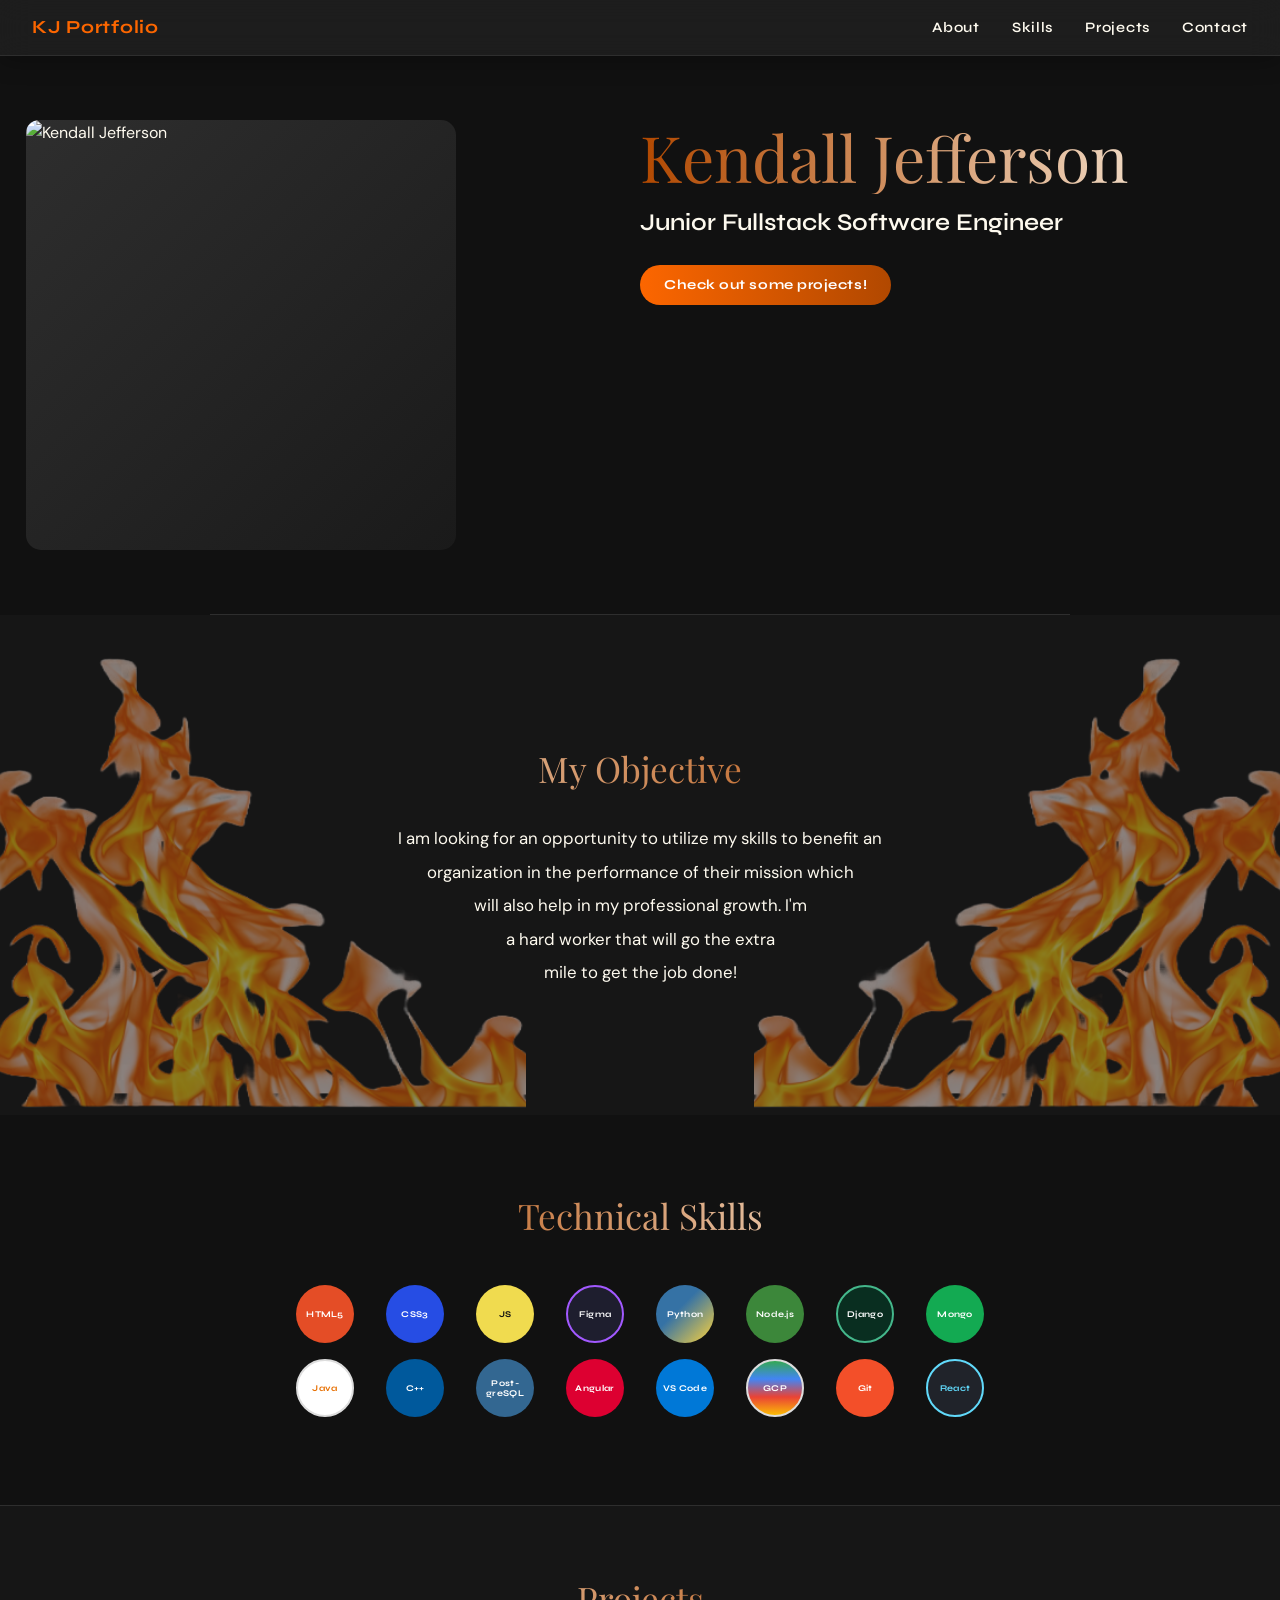
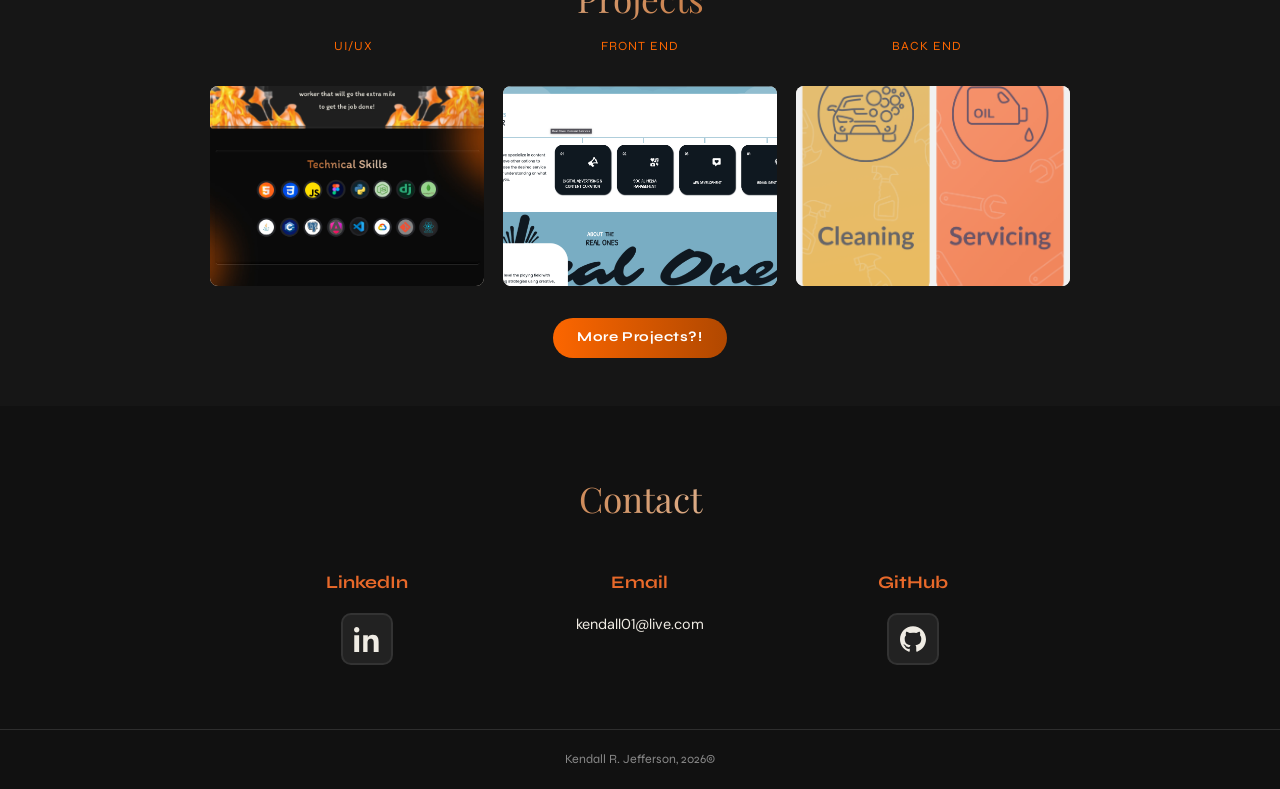
==== index.html @ 6d2e42d4 "first commit" ====
<!DOCTYPE html>
<html lang="en">

<head>
    <meta charset="UTF-8" />
    <meta name="viewport" content="width=device-width, initial-scale=1.0" />
    <link rel="icon" type="image/x-icon" href="./assets/KJ_favicon.ico">
    <title>KJ Portfolio – Kendall Jefferson</title>
    <link
        href="https://fonts.googleapis.com/css2?family=Playfair+Display:wght@400;700&family=Syne:wght@400;600;700&family=DM+Sans:wght@300;400;500&display=swap"
        rel="stylesheet" />
    <link rel="stylesheet" href="./styles/style.css" />

</head>

<body>

    <!-- NAV -->
    <nav>
        <span class="nav-brand"><a href="#">KJ Portfolio</a></span>
        <ul class="nav-links">
            <li><a href="#about">About</a></li>
            <li><a href="#skills">Skills</a></li>
            <li><a href="./projects.html">Projects</a></li>
            <li><a href="#contact">Contact</a></li>
        </ul>
    </nav>

    <!-- HERO / ABOUT -->
    <section id="about">
        <!-- Replace src with a real photo path -->
        <div class="hero-photo">
            <img src="./assets/KendallHeadshot.jpg" alt="Kendall Jefferson"
                style="width:100%;height:100%;object-fit:cover;border-radius: 15px;" />
        </div>
        <div class="hero-text">
            <h1>Kendall Jefferson</h1>
            <p class="subtitle">Junior Fullstack Software Engineer</p>
            <a href="./projects.html" class="btn-primary">Check out some projects!</a>
        </div>
    </section>

    <hr class="divider" />

    <!-- OBJECTIVE -->
    <section id="objective">
        <!-- Decorative flame SVGs -->
        <!-- <svg class="flame-left" viewBox="0 0 180 600" xmlns="http://www.w3.org/2000/svg"
            preserveAspectRatio="xMidYMid slice">
            <defs>
                <radialGradient id="fg1" cx="50%" cy="80%" r="60%">
                    <stop offset="0%" stop-color="#e8692a" stop-opacity=".9" />
                    <stop offset="100%" stop-color="#ff2200" stop-opacity="0" />
                </radialGradient>
            </defs>
            <ellipse cx="60" cy="480" rx="70" ry="140" fill="url(#fg1)" />
            <ellipse cx="100" cy="360" rx="50" ry="120" fill="#f5894f" fill-opacity=".4" />
            <ellipse cx="40" cy="300" rx="35" ry="100" fill="#e8692a" fill-opacity=".5" />
            <ellipse cx="120" cy="250" rx="30" ry="90" fill="#f0c040" fill-opacity=".3" />
        </svg>
        <svg class="flame-right" viewBox="0 0 180 600" xmlns="http://www.w3.org/2000/svg"
            preserveAspectRatio="xMidYMid slice">
            <defs>
                <radialGradient id="fg2" cx="50%" cy="80%" r="60%">
                    <stop offset="0%" stop-color="#e8692a" stop-opacity=".9" />
                    <stop offset="100%" stop-color="#ff2200" stop-opacity="0" />
                </radialGradient>
            </defs>
            <ellipse cx="60" cy="480" rx="70" ry="140" fill="url(#fg2)" />
            <ellipse cx="100" cy="360" rx="50" ry="120" fill="#f5894f" fill-opacity=".4" />
            <ellipse cx="40" cy="300" rx="35" ry="100" fill="#e8692a" fill-opacity=".5" />
            <ellipse cx="120" cy="250" rx="30" ry="90" fill="#f0c040" fill-opacity=".3" />
        </svg> -->
        <img class="flame-left" src="./assets/fireFlame.png" alt="" />
        <img class="flame-right" src="./assets/fireFlame.png" alt="" />

        <div class="aboutText">
            <h2>My Objective</h2>
            <p>
                I am looking for an opportunity to utilize my skills to benefit an
                organization in the performance of their mission which<br> will
                also help in my professional growth. I'm<br> a hard
                worker that will go the extra<br> mile
                to get the job done!
            </p>

        </div>

    </section>

    <!-- SKILLS -->
    <section id="skills">
        <h2>Technical <span>Skills</span></h2>

        <!-- Row 1 -->
        <div class="skill-row">
            <div class="skill-icon sk-html"><span class="skill-label">HTML5</span></div>
            <div class="skill-icon sk-css"><span class="skill-label">CSS3</span></div>
            <div class="skill-icon sk-js"><span class="skill-label">JS</span></div>
            <div class="skill-icon sk-fig"><span class="skill-label">Figma</span></div>
            <div class="skill-icon sk-py"><span class="skill-label">Python</span></div>
            <div class="skill-icon sk-node"><span class="skill-label">Node.js</span></div>
            <div class="skill-icon sk-django"><span class="skill-label">Django</span></div>
            <div class="skill-icon sk-mongo"><span class="skill-label">Mongo</span></div>
        </div>

        <!-- Row 2 -->
        <div class="skill-row">
            <div class="skill-icon sk-java"><span class="skill-label">Java</span></div>
            <div class="skill-icon sk-cpp"><span class="skill-label">C++</span></div>
            <div class="skill-icon sk-pg"><span class="skill-label">Post&shy;greSQL</span></div>
            <div class="skill-icon sk-angular"><span class="skill-label">Angular</span></div>
            <div class="skill-icon sk-vs"><span class="skill-label">VS Code</span></div>
            <div class="skill-icon sk-gcp"><span class="skill-label">GCP</span></div>
            <div class="skill-icon sk-git"><span class="skill-label">Git</span></div>
            <div class="skill-icon sk-react"><span class="skill-label">React</span></div>
        </div>
    </section>

    <hr class="divider-full" />

    <!-- PROJECTS -->
    <section id="projects">
        <h2>Projects</h2>
        <div class="project-tabs">
            <span class="project-tab">UI/UX</span>
            <span class="project-tab">Front End</span>
            <span class="project-tab">Back End</span>
        </div>

        <div class="project-grid">
            <div class="project-card">
                <img src="./assets/kj_portfolio_preview.png" alt="KJ Portfolio project thumbnail" />
            </div>
            <div class="project-card">
                <img src="./assets/realOnesSH.png" alt="Real Ones project thumbnail" />

            </div>
            <div class="project-card">
                <img src="./assets/accountPage.PNG" alt="OBA project thumbnail" />

            </div>
        </div>

        <a href="./projects.html" class="btn-primary">More Projects?!</a>
    </section>

    <!-- CONTACT -->
    <section id="contact">
        <h2>Contact</h2>
        <div class="contact-grid">

            <!-- LinkedIn -->
            <div class="contact-item">
                <h3>LinkedIn</h3>
                <div class="contact-icon-wrap">
                    <a href="https://www.linkedin.com/in/kjefferson97" target="_blank" class="contact-icon"
                        title="LinkedIn">
                        <svg viewBox="0 0 24 24" xmlns="http://www.w3.org/2000/svg">
                            <path
                                d="M4.98 3.5C4.98 4.88 3.87 6 2.5 6S.02 4.88.02 3.5 1.13 1 2.5 1s2.48 1.12 2.48 2.5zM.24 8.5h4.5V24H.24V8.5zM8.5 8.5h4.3v2.14h.06C13.48 9.09 15 8.14 17.3 8.14c4.57 0 5.42 3.01 5.42 6.92V24h-4.52v-7.97c0-1.9-.03-4.35-2.65-4.35-2.65 0-3.06 2.07-3.06 4.21V24H8.5V8.5z" />
                        </svg>
                    </a>
                </div>
            </div>

            <!-- Email -->
            <div class="contact-item">
                <h3>Email</h3>
                <p class="contact-email">kendall01@live.com</p>
            </div>

            <!-- GitHub -->
            <div class="contact-item">
                <h3>GitHub</h3>
                <div class="contact-icon-wrap">
                    <a href="https://www.github.com/KenJeff" class="contact-icon" target="_blank" title="GitHub">
                        <svg viewBox="0 0 24 24" xmlns="http://www.w3.org/2000/svg">
                            <path
                                d="M12 .3C5.37.3 0 5.67 0 12.3c0 5.3 3.44 9.8 8.2 11.38.6.11.82-.26.82-.58v-2.03c-3.34.73-4.04-1.61-4.04-1.61-.54-1.37-1.33-1.74-1.33-1.74-1.09-.74.08-.73.08-.73 1.2.09 1.84 1.24 1.84 1.24 1.07 1.83 2.8 1.3 3.48 1 .11-.78.42-1.3.76-1.6-2.67-.3-5.47-1.33-5.47-5.93 0-1.31.47-2.38 1.24-3.22-.13-.3-.54-1.52.12-3.17 0 0 1.01-.32 3.3 1.23a11.5 11.5 0 0 1 3-.4c1.02.005 2.04.14 3 .4 2.28-1.55 3.29-1.23 3.29-1.23.66 1.65.25 2.87.12 3.17.77.84 1.24 1.91 1.24 3.22 0 4.61-2.81 5.63-5.48 5.92.43.37.81 1.1.81 2.22v3.29c0 .32.22.7.83.58C20.57 22.1 24 17.6 24 12.3 24 5.67 18.63.3 12 .3z" />
                        </svg>
                    </a>
                </div>
            </div>

        </div>
    </section>

    <!-- FOOTER -->
    <footer>
        Kendall R. Jefferson, 2026©
    </footer>

</body>

</html>
---- styles/style.css ----
/* ── RESET & ROOT ─────────────────────────────────────────── */
*,
*::before,
*::after {
  box-sizing: border-box;
  margin: 0;
  padding: 0;
}

:root {
  --bg: #111111;
  --surface: #1a1a1a;
  --orange: #e8692a;
  --orange-lt: #f5894f;
  --gold: #c9973a;
  --text: #f0ece4;
  --muted: #888;
  --cream: #f3ede2;
  --nav-h: 56px;

  --naval: #fc6600;
  --rust: #b14800;
  --vanilla: #fefaef;
}

html {
  scroll-behavior: smooth;
}

body {
  background: var(--bg);
  color: var(--vanilla);
  font-family: "DM Sans", sans-serif;
  font-size: 16px;
  line-height: 1.65;
  overflow-x: hidden;
}

/* ── NAV ──────────────────────────────────────────────────── */
nav {
  /* position: sticky;
  top: 0;
  z-index: 100;
  height: var(--nav-h);
  background: #1c1c1c;
  border-bottom: 1px solid #2e2e2e;
  display: flex;
  align-items: center;
  justify-content: space-between;
  padding: 0 2rem; */

  position: sticky;
  top: 0;
  z-index: 100;
  height: var(--nav-h);
  display: flex;
  align-items: center;
  justify-content: space-between;
  padding: 0 2rem;

  background: rgba(255, 255, 255, 0.05);
  backdrop-filter: blur(16px);
  -webkit-backdrop-filter: blur(16px);
  border-bottom: 1px solid rgba(255, 255, 255, 0.08);
  box-shadow: 0 4px 24px rgba(0, 0, 0, 0.3);
}

.nav-brand {
  font-family: "Syne", sans-serif;
  font-weight: 700;
  font-size: 1.15rem;
  color: var(--naval);
  letter-spacing: 0.04em;
}
.nav-brand a {
  text-decoration: none;
  color: var(--naval);
}

.nav-links {
  display: flex;
  gap: 2rem;
  list-style: none;
}

.nav-links a {
  color: var(--vanilla);
  text-decoration: none;
  font-size: 0.9rem;
  font-family: "Syne", sans-serif;
  font-weight: 600;
  letter-spacing: 0.05em;
  transition: color 0.2s;
}

.nav-links a:hover {
  color: var(--naval);
}

/* ── HERO ─────────────────────────────────────────────────── */
#about {
  display: grid;
  /* flex-direction: row; */
  grid-template-columns: 50% 50%;
  /* gap: 25%; */
  /* width: 95%; */
  margin: 0 auto;
  padding: 5% 2%;
}

.hero-photo {
  flex-shrink: 0;
  width: 430px;
  height: 430px;
  border-radius: 15px;
  /* background: transparent; */
  /* placeholder gradient when no real image */
  background: linear-gradient(135deg, #2e2e2e 0%, #1a1a1a 100%);
}

.hero-text h1 {
  font-family: "Playfair Display", serif;
  /* font-size: clamp(2rem, 5vw, 2.8rem); */
  font-weight: 400;
  line-height: 1.15;
  margin-bottom: 0.6rem;
  font-size: 64px;
  background: linear-gradient(to right, var(--rust), var(--vanilla));
  background-clip: text;
  -webkit-background-clip: text;

  color: transparent;
  -webkit-text-fill-color: transparent;
}

/* .hero-text h1 span {
  color: var(--orange);
} */

.hero-text .subtitle {
  font-family: "Syne", sans-serif;
  font-weight: 600;
  font-size: 1.5rem;
  color: var(--vanilla);
  margin-bottom: 1.4rem;
}

.btn-primary {
  display: inline-block;
  background: linear-gradient(to right, var(--naval), var(--rust));

  color: #fff;
  padding: 0.55rem 1.5rem;
  border-radius: 999px;
  text-decoration: none;
  font-family: "Syne", sans-serif;
  font-weight: 700;
  font-size: 0.85rem;
  letter-spacing: 0.04em;
  transition:
    background 0.2s,
    transform 0.15s;
  border: none;
  cursor: pointer;
}

.btn-primary:hover {
  background: var(--orange-lt);
  transform: translateY(-2px);
}

hr.divider {
  border: none;
  border-top: 1px solid #2e2e2e;
  max-width: 860px;
  margin: 0 auto;
}

/* ── OBJECTIVE ────────────────────────────────────────────── */
#objective {
  position: relative;
  /* padding: 2rem 0rem; */
  height: 500px;
  align-content: space-evenly;
  text-align: center;
  overflow: hidden;
  background: #161616;
}

.flame-left,
.flame-right {
  position: absolute;
  bottom: -15px;
  width: 45%;
  height: 100%;
  object-fit: cover;
  object-position: bottom center;
  pointer-events: none;
  opacity: 0.5;
}
.flame-left {
  left: -50px;
  transform: scaleX(-1);
}
.flame-right {
  right: -50px;
}

#objective h2 {
  font-family: "Playfair Display", serif;
  font-size: clamp(1.6rem, 4vw, 2.2rem);
  font-weight: 400;
  margin-bottom: 1.5rem;
  position: relative;

  background: linear-gradient(to right, var(--vanilla) 10%, var(--rust) 75%);
  background-clip: text;
  -webkit-background-clip: text;

  color: transparent;
  -webkit-text-fill-color: transparent;
}

.aboutText h2 {
}

#objective p {
  max-width: 575px;
  margin: 0 auto;
  font-size: 1.05rem;
  color: var(--vanilla);
  line-height: 2;
  position: relative;
}

/* ── SKILLS ───────────────────────────────────────────────── */
#skills {
  padding: 4.5rem 2rem;
  max-width: 860px;
  margin: 0 auto;
  text-align: center;
}

#skills h2 {
  font-family: "Playfair Display", serif;
  font-size: clamp(1.6rem, 4vw, 2.2rem);
  font-weight: 400;
  margin-bottom: 2.5rem;

  background: linear-gradient(to right, var(--rust) 10%, var(--vanilla) 95%);
  background-clip: text;
  -webkit-background-clip: text;

  color: transparent;
  -webkit-text-fill-color: transparent;
}

/* #skills h2 span {
  color: var(--orange);
} */

.skill-row {
  display: flex;
  justify-content: center;
  flex-wrap: wrap;
  gap: 2rem;
  margin-bottom: 1rem;
}

.skill-icon {
  width: 58px;
  height: 58px;
  border-radius: 50%;
  display: flex;
  align-items: center;
  justify-content: center;
  font-size: 0.6rem;
  font-weight: 700;
  font-family: "Syne", sans-serif;
  letter-spacing: 0.03em;
  text-align: center;
  transition: transform 0.2s;
  cursor: default;
  color: #fff;
  padding: 4px;
}

.skill-icon:hover {
  transform: scale(1.12);
}

/* individual brand colours */
.sk-html {
  background: #e44d26;
}
.sk-css {
  background: #264de4;
}
.sk-js {
  background: #f0db4f;
  color: #111;
}
.sk-fig {
  background: #1e1e2e;
  border: 2px solid #a259ff;
}
.sk-py {
  /* background: #3572a5;
   */
  background: linear-gradient(to bottom right, #3572a5 40%, #ffd43b 100%);
}
.sk-node {
  background: #3c873a;
}
.sk-django {
  background: #092e20;
  border: 2px solid #44b78b;
}
.sk-mongo {
  background: #13aa52;
}
.sk-java {
  background: #fff;
  color: #e76f00;
  border: 2px solid #ddd;
}
.sk-cpp {
  background: #00599c;
}
.sk-pg {
  background: #336791;
}
.sk-angular {
  background: #dd0031;
}
.sk-vs {
  background: #0078d7;
}
.sk-gcp {
  background: #fff;
  /* color: #4285f4; */
  border: 2px solid #ddd;

  background: linear-gradient(#34a853, #4285f4, #ea4335, #fbbc04);
}
.sk-git {
  background: #f34f29;
}
.sk-react {
  background: #20232a;
  border: 2px solid #61dafb;
  color: #61dafb;
}

.skill-label {
  font-size: 0.55rem;
  line-height: 1.2;
}

hr.divider-full {
  border: none;
  border-top: 1px solid #2e2e2e;
  margin: 0;
}

/* ── PROJECTS ─────────────────────────────────────────────── */
#projects {
  background: #161616;
  /* padding: 4rem 2rem; */
  text-align: center;
  height: 500px;
  padding: 5% 2%;
}

#projects h2 {
  font-family: "Playfair Display", serif;
  font-size: clamp(1.6rem, 4vw, 2.2rem);
  font-weight: 400;
  /* color: var(--gold); */
  margin-bottom: 0.5rem;

  background: linear-gradient(to right, var(--vanilla) 10%, var(--rust) 75%);
  background-clip: text;
  -webkit-background-clip: text;

  color: transparent;
  -webkit-text-fill-color: transparent;
}

.project-tabs {
  display: grid;
  grid-template-columns: repeat(3, 1fr);
  max-width: 860px;
  margin: 0 auto 2rem;

  /* gap: 1.2rem; */
  margin-bottom: 1.8rem;
  font-family: "Syne", sans-serif;
  font-size: 0.78rem;
  color: var(--naval);
  letter-spacing: 0.08em;
  text-transform: uppercase;
}

.project-tab.active {
  color: var(--naval);
}

.project-grid {
  display: grid;
  grid-template-columns: repeat(3, 1fr);
  gap: 1.2rem;
  max-width: 860px;
  margin: 0 auto 2rem;
}

.project-card {
  background: var(--cream);
  border-radius: 8px;
  height: 200px;
  transition:
    transform 0.2s,
    box-shadow 0.2s;
  cursor: pointer;
  /* object-fit: contain;
    overflow: hidden; */
}

.project-card img {
  width: 100%;
  height: 100%;
  object-fit: cover;
  display: block;
  border-radius: 8px;
}

.project-card:hover {
  transform: translateY(-4px);
  box-shadow: 0 12px 32px rgba(0, 0, 0, 0.5);
}

/* ── CONTACT ──────────────────────────────────────────────── */
#contact {
  padding: 4rem 2rem;
  max-width: 860px;
  margin: 0 auto;
  text-align: center;
}

#contact h2 {
  font-family: "Playfair Display", serif;
  font-size: clamp(1.6rem, 4vw, 2.2rem);
  font-weight: 400;
  /* color: var(--gold); */
  margin-bottom: 2.5rem;

  background: linear-gradient(to right, var(--rust) 10%, var(--vanilla) 95%);
  background-clip: text;
  -webkit-background-clip: text;

  color: transparent;
  -webkit-text-fill-color: transparent;
}

.contact-grid {
  display: grid;
  grid-template-columns: repeat(3, 1fr);
  gap: 1.5rem;
  text-align: center;
}

.contact-item h3 {
  font-family: "Syne", sans-serif;
  font-size: 1.1rem;
  font-weight: 700;
  color: var(--orange);
  margin-bottom: 1rem;
}

.contact-icon-wrap {
  display: flex;
  align-items: center;
  justify-content: center;
}

.contact-icon {
  width: 52px;
  height: 52px;
  border-radius: 10px;
  background: #222;
  border: 2px solid #333;
  display: flex;
  align-items: center;
  justify-content: center;
  transition: border-color 0.2s;
  cursor: pointer;
}

.contact-icon:hover {
  border-color: var(--orange);
}

.contact-icon svg {
  fill: var(--text);
  width: 26px;
  height: 26px;
}

.contact-email {
  font-size: 0.9rem;
  color: var(--text);
  margin-top: 0.5rem;
}

/* ── FOOTER ───────────────────────────────────────────────── */
footer {
  border-top: 1px solid #2e2e2e;
  text-align: center;
  padding: 1.2rem;
  font-size: 0.78rem;
  color: var(--muted);
  font-family: "Syne", sans-serif;
}

/* ── FADE-IN ANIMATION ────────────────────────────────────── */
@keyframes fadeUp {
  from {
    opacity: 0;
    transform: translateY(24px);
  }
  to {
    opacity: 1;
    transform: translateY(0);
  }
}

section,
#about {
  animation: fadeUp 0.6s ease both;
}

@media (max-width: 950px) {
  #about {
    grid-template-columns: 1fr;
    padding: 2rem 1.5rem;
    text-align: center;
  }

  .hero-photo {
    display: none;
  }

  .hero-text {
    display: flex;
    flex-direction: column;
    align-items: center;
  }
}
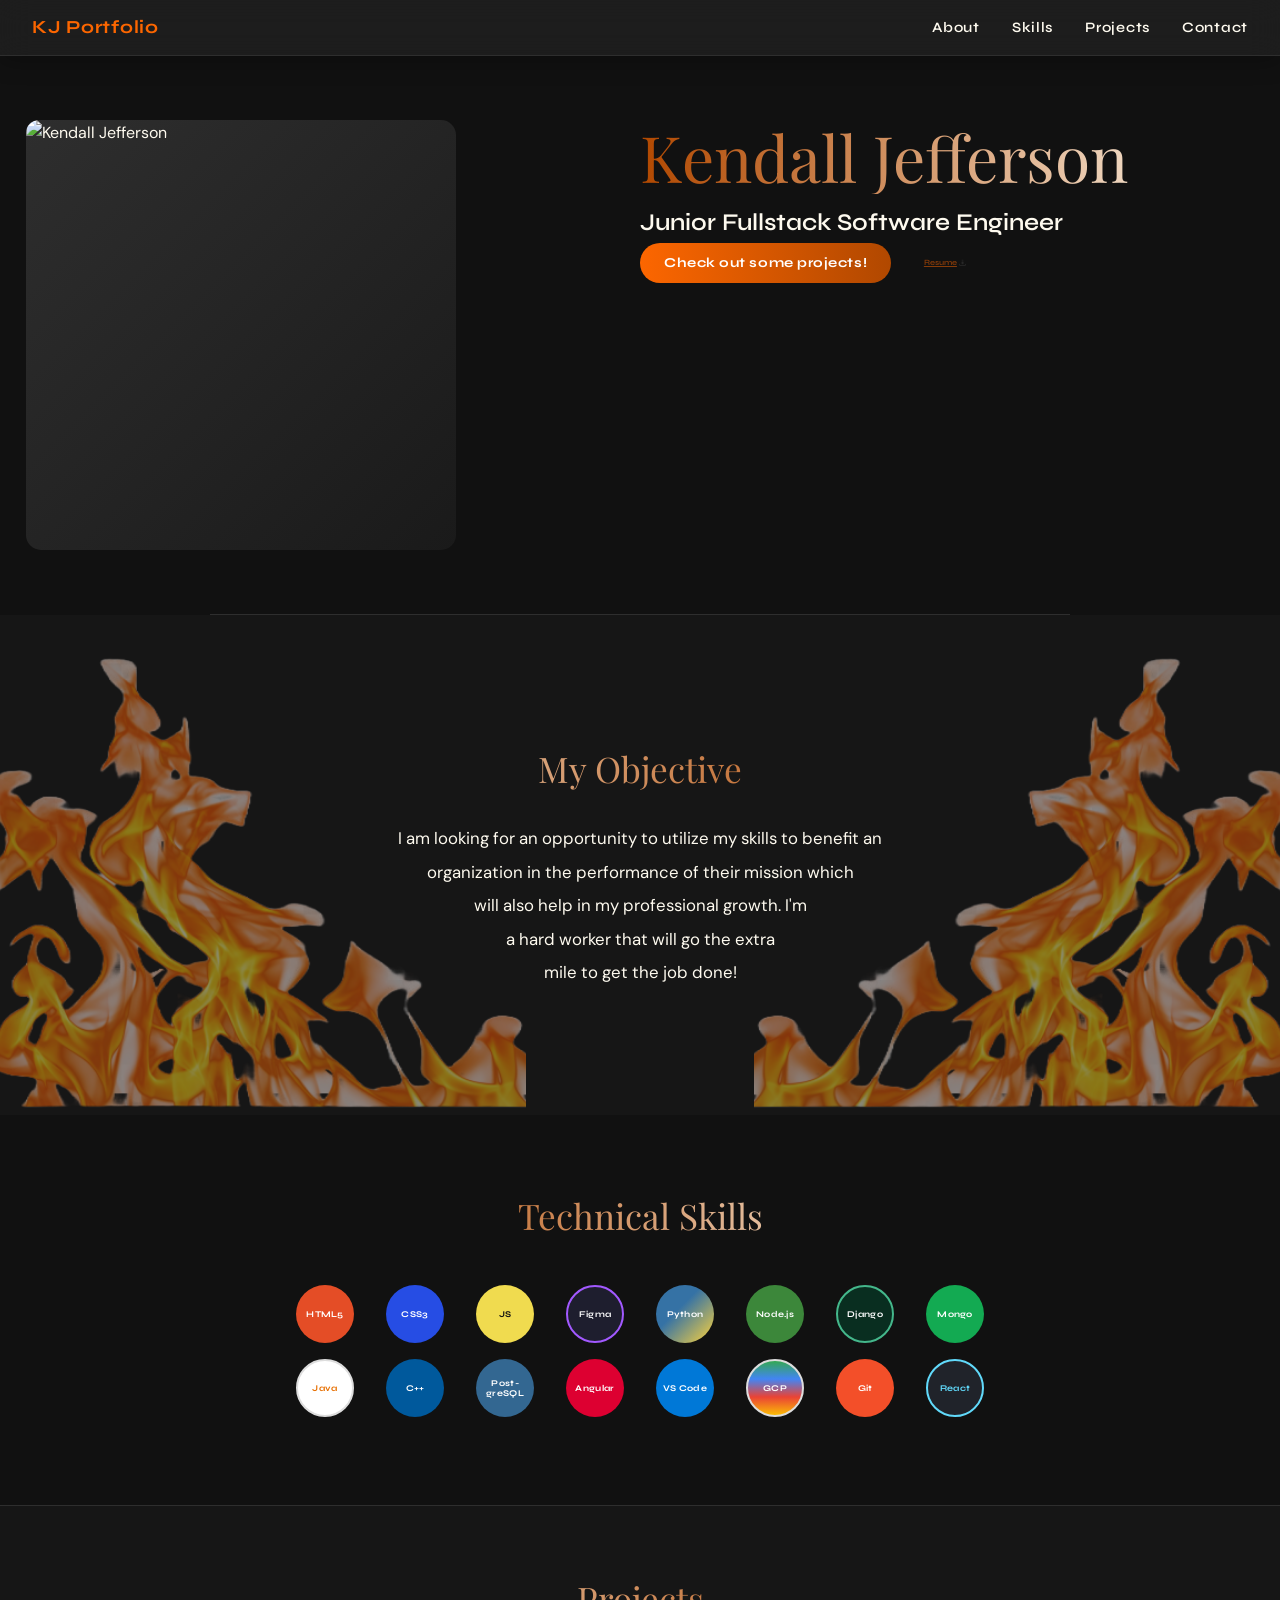
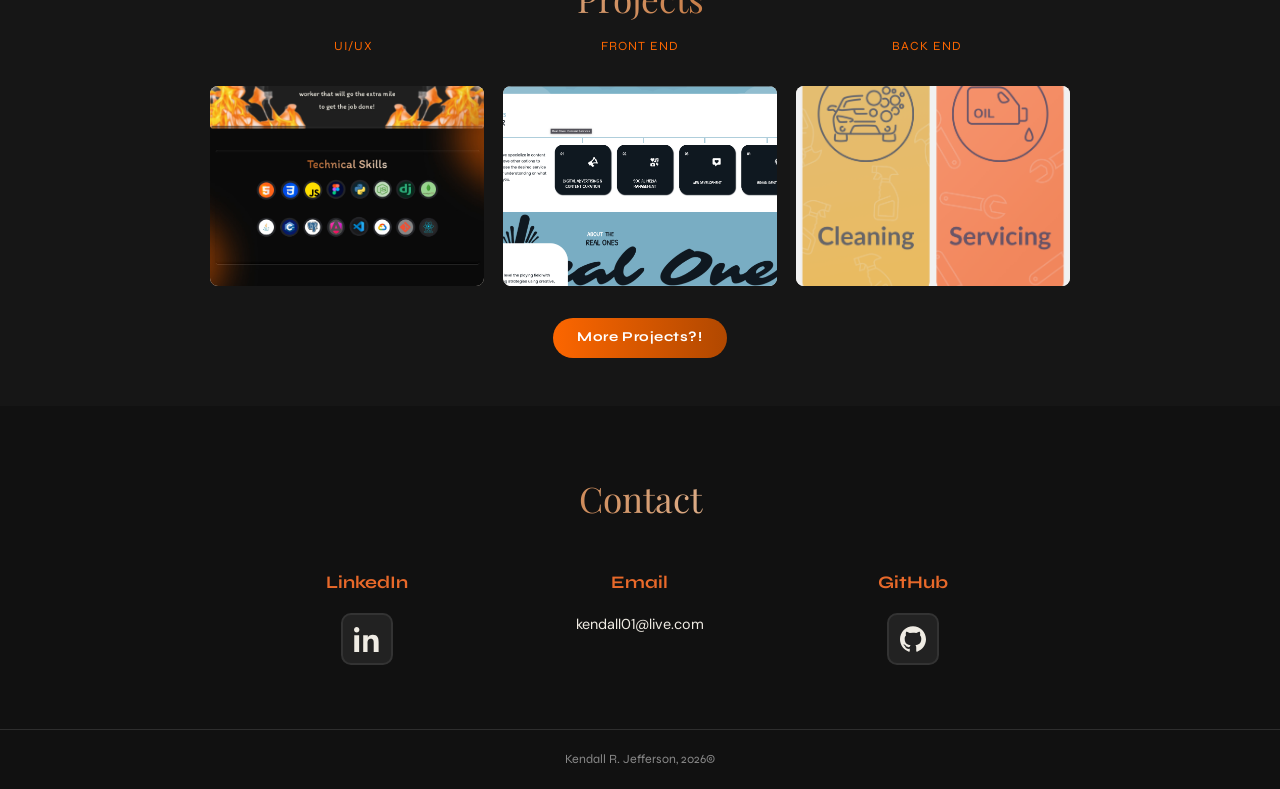
==== commit ecb4cdea: "added resume download" ====
--- a/index.html
+++ b/index.html
@@ -36,7 +36,14 @@
         <div class="hero-text">
             <h1>Kendall Jefferson</h1>
             <p class="subtitle">Junior Fullstack Software Engineer</p>
-            <a href="./projects.html" class="btn-primary">Check out some projects!</a>
+            <div class="subCont">
+                <a href="./projects.html" class="btn-primary">Check out some projects!</a>
+                <a class="resumeLink" href="./assets/Kendall_Jefferson_Resume .pdf">
+                    <p class="sub">Resume</p>
+                    <img src="./assets/download.png" />
+                </a>
+
+            </div>
         </div>
     </section>
 
@@ -44,33 +51,6 @@
 
     <!-- OBJECTIVE -->
     <section id="objective">
-        <!-- Decorative flame SVGs -->
-        <!-- <svg class="flame-left" viewBox="0 0 180 600" xmlns="http://www.w3.org/2000/svg"
-            preserveAspectRatio="xMidYMid slice">
-            <defs>
-                <radialGradient id="fg1" cx="50%" cy="80%" r="60%">
-                    <stop offset="0%" stop-color="#e8692a" stop-opacity=".9" />
-                    <stop offset="100%" stop-color="#ff2200" stop-opacity="0" />
-                </radialGradient>
-            </defs>
-            <ellipse cx="60" cy="480" rx="70" ry="140" fill="url(#fg1)" />
-            <ellipse cx="100" cy="360" rx="50" ry="120" fill="#f5894f" fill-opacity=".4" />
-            <ellipse cx="40" cy="300" rx="35" ry="100" fill="#e8692a" fill-opacity=".5" />
-            <ellipse cx="120" cy="250" rx="30" ry="90" fill="#f0c040" fill-opacity=".3" />
-        </svg>
-        <svg class="flame-right" viewBox="0 0 180 600" xmlns="http://www.w3.org/2000/svg"
-            preserveAspectRatio="xMidYMid slice">
-            <defs>
-                <radialGradient id="fg2" cx="50%" cy="80%" r="60%">
-                    <stop offset="0%" stop-color="#e8692a" stop-opacity=".9" />
-                    <stop offset="100%" stop-color="#ff2200" stop-opacity="0" />
-                </radialGradient>
-            </defs>
-            <ellipse cx="60" cy="480" rx="70" ry="140" fill="url(#fg2)" />
-            <ellipse cx="100" cy="360" rx="50" ry="120" fill="#f5894f" fill-opacity=".4" />
-            <ellipse cx="40" cy="300" rx="35" ry="100" fill="#e8692a" fill-opacity=".5" />
-            <ellipse cx="120" cy="250" rx="30" ry="90" fill="#f0c040" fill-opacity=".3" />
-        </svg> -->
         <img class="flame-left" src="./assets/fireFlame.png" alt="" />
         <img class="flame-right" src="./assets/fireFlame.png" alt="" />
 
@@ -115,6 +95,8 @@
             <div class="skill-icon sk-git"><span class="skill-label">Git</span></div>
             <div class="skill-icon sk-react"><span class="skill-label">React</span></div>
         </div>
+
+
     </section>
 
     <hr class="divider-full" />
--- a/styles/style.css
+++ b/styles/style.css
@@ -136,13 +136,38 @@
 /* .hero-text h1 span {
   color: var(--orange);
 } */
-
+.subCont {
+  display: flex;
+}
+
+.subCont img {
+  width: 0.45rem;
+  height: 0.45rem;
+  align-self: center;
+  margin-left: 2px;
+}
+.resumeLink {
+  display: flex;
+  margin-left: 5%;
+}
 .hero-text .subtitle {
   font-family: "Syne", sans-serif;
   font-weight: 600;
   font-size: 1.5rem;
   color: var(--vanilla);
-  margin-bottom: 1.4rem;
+  margin-bottom: 0;
+}
+
+.sub {
+  font-family: "Syne", sans-serif;
+  font-weight: 600;
+  font-size: 0.5rem;
+  color: var(--naval);
+  align-self: center;
+  margin-left: 5%;
+  opacity: 0.5;
+  text-decoration: underline;
+  /* border: purple solid 1px; */
 }
 
 .btn-primary {
@@ -220,10 +245,6 @@
   color: transparent;
   -webkit-text-fill-color: transparent;
 }
-
-.aboutText h2 {
-}
-
 #objective p {
   max-width: 575px;
   margin: 0 auto;
@@ -555,4 +576,14 @@
     flex-direction: column;
     align-items: center;
   }
-}
+
+  .subCont {
+    display: flex;
+    padding: 0 1rem;
+  }
+
+  .flame-left,
+  .flame-right {
+    width: 60%;
+  }
+}
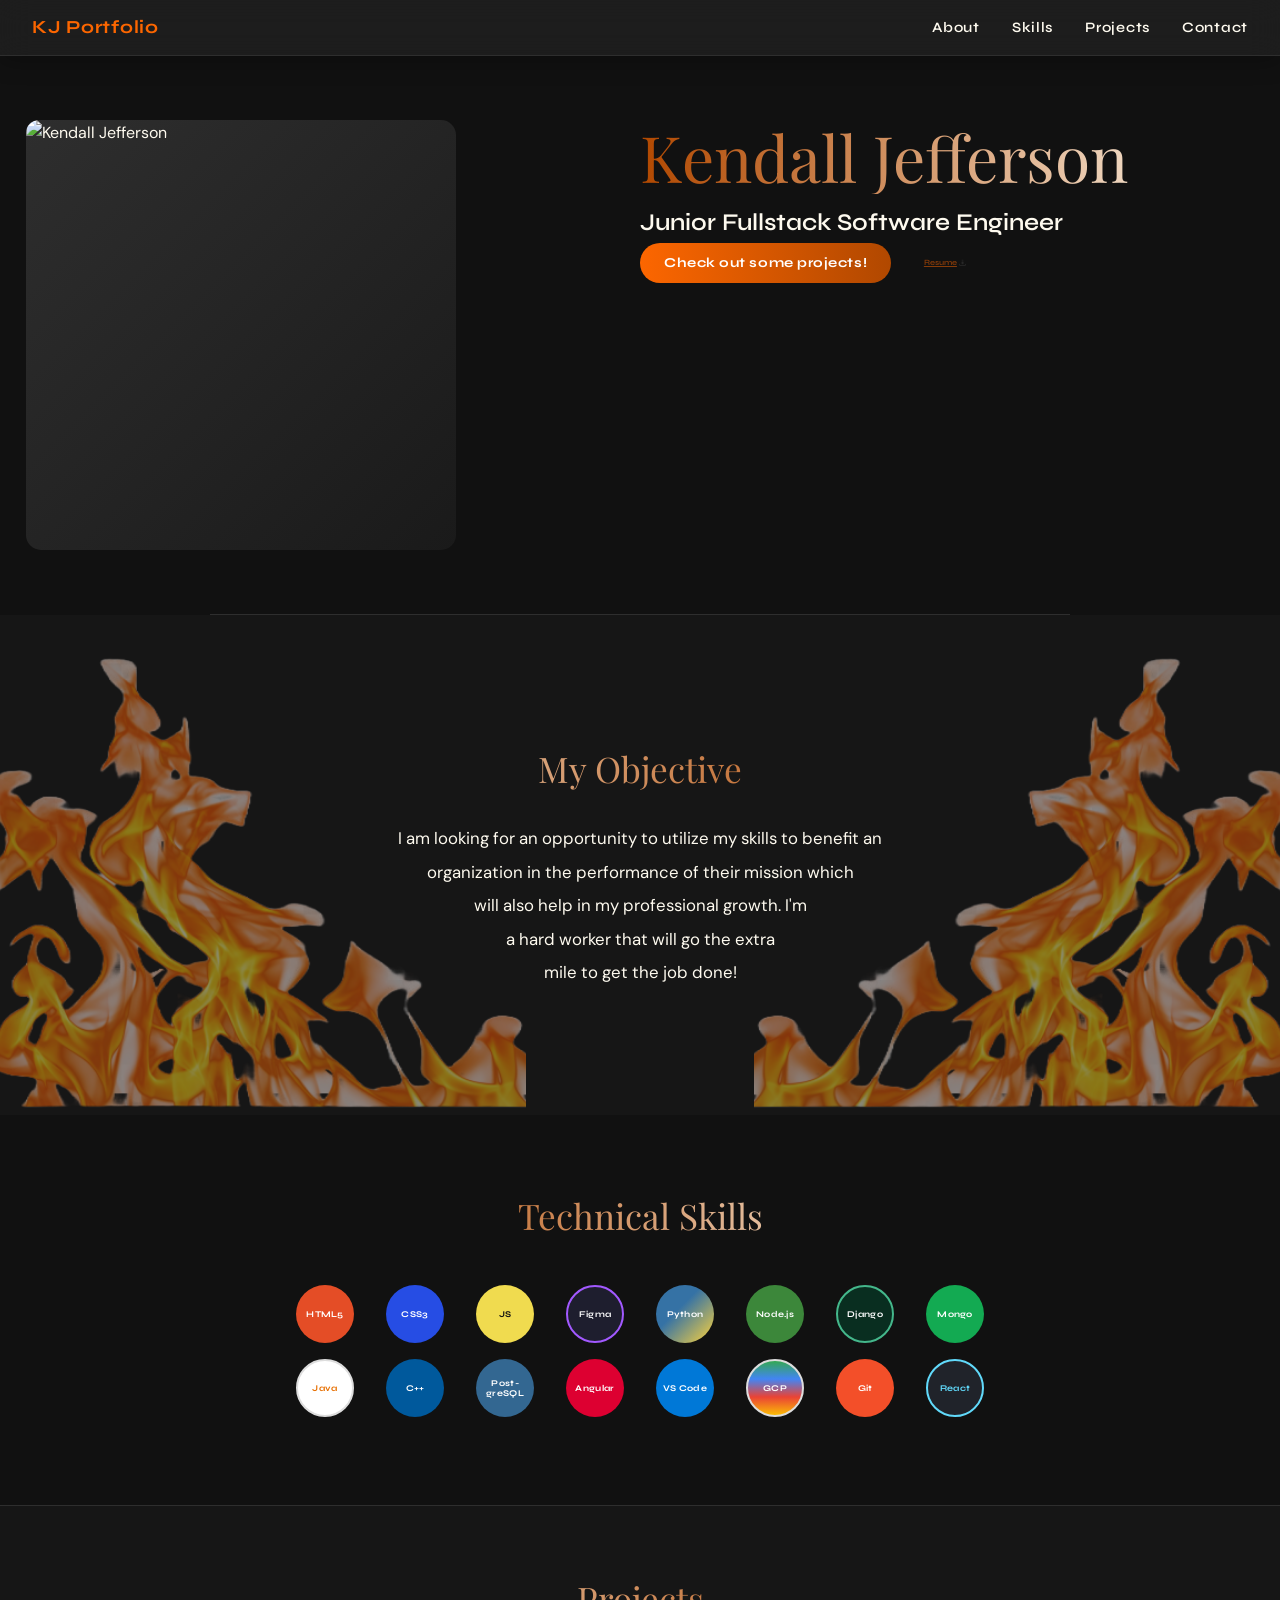
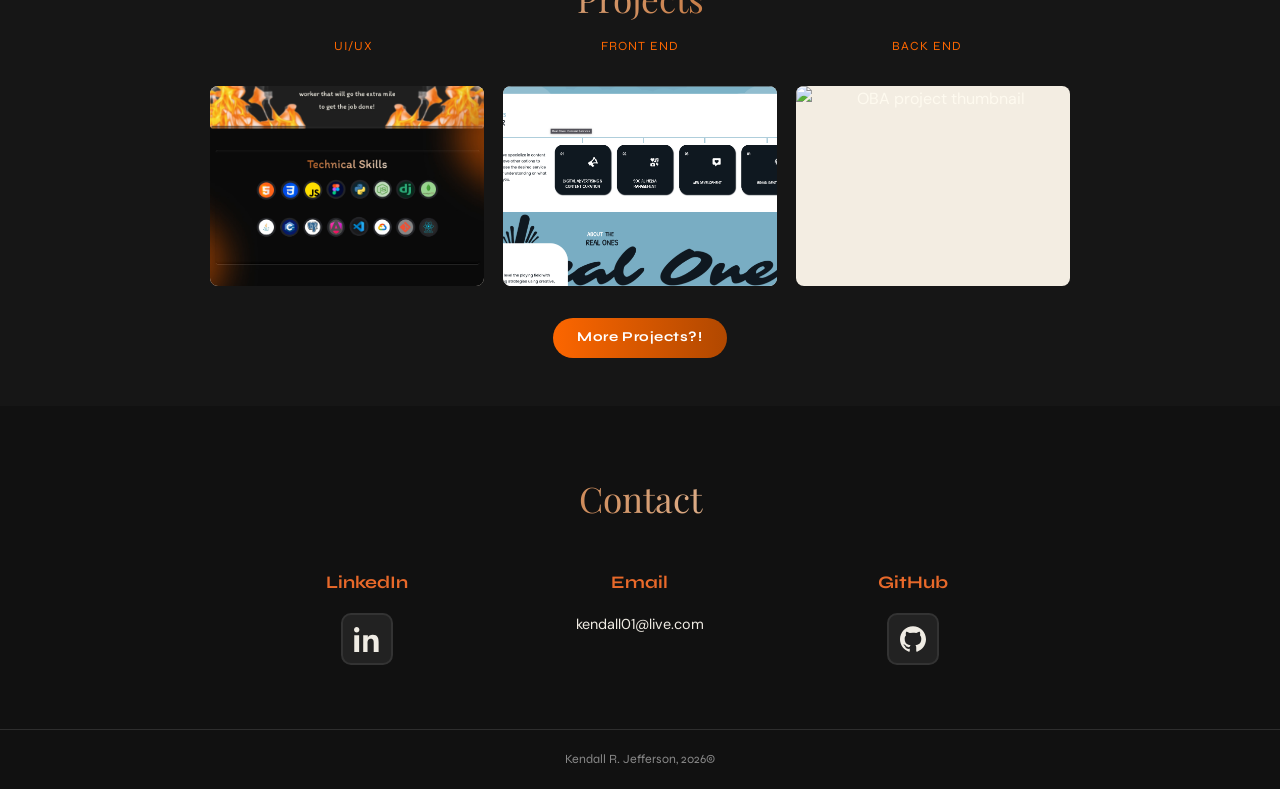
==== commit 9d6b262c: "updated assets" ====
--- a/index.html
+++ b/index.html
@@ -119,7 +119,7 @@
 
             </div>
             <div class="project-card">
-                <img src="./assets/accountPage.PNG" alt="OBA project thumbnail" />
+                <img src="./assets/accountPage.png" alt="OBA project thumbnail" />
 
             </div>
         </div>
@@ -173,6 +173,26 @@
         Kendall R. Jefferson, 2026©
     </footer>
 
+    <script type="module">
+        // Import the functions you need from the SDKs you need
+        import { initializeApp } from "https://www.gstatic.com/firebasejs/12.15.0/firebase-app.js";
+        // TODO: Add SDKs for Firebase products that you want to use
+        // https://firebase.google.com/docs/web/setup#available-libraries
+
+        // Your web app's Firebase configuration
+        const firebaseConfig = {
+            apiKey: "AIzaSyAFJUlKCD_E-7y0oq67u--9D0D6ZurJrlM",
+            authDomain: "coolportfolio97.firebaseapp.com",
+            projectId: "coolportfolio97",
+            storageBucket: "coolportfolio97.firebasestorage.app",
+            messagingSenderId: "298997302881",
+            appId: "1:298997302881:web:c1f64e2bd47159935d8c20"
+        };
+
+        // Initialize Firebase
+        const app = initializeApp(firebaseConfig);
+    </script>
+
 </body>
 
 </html>
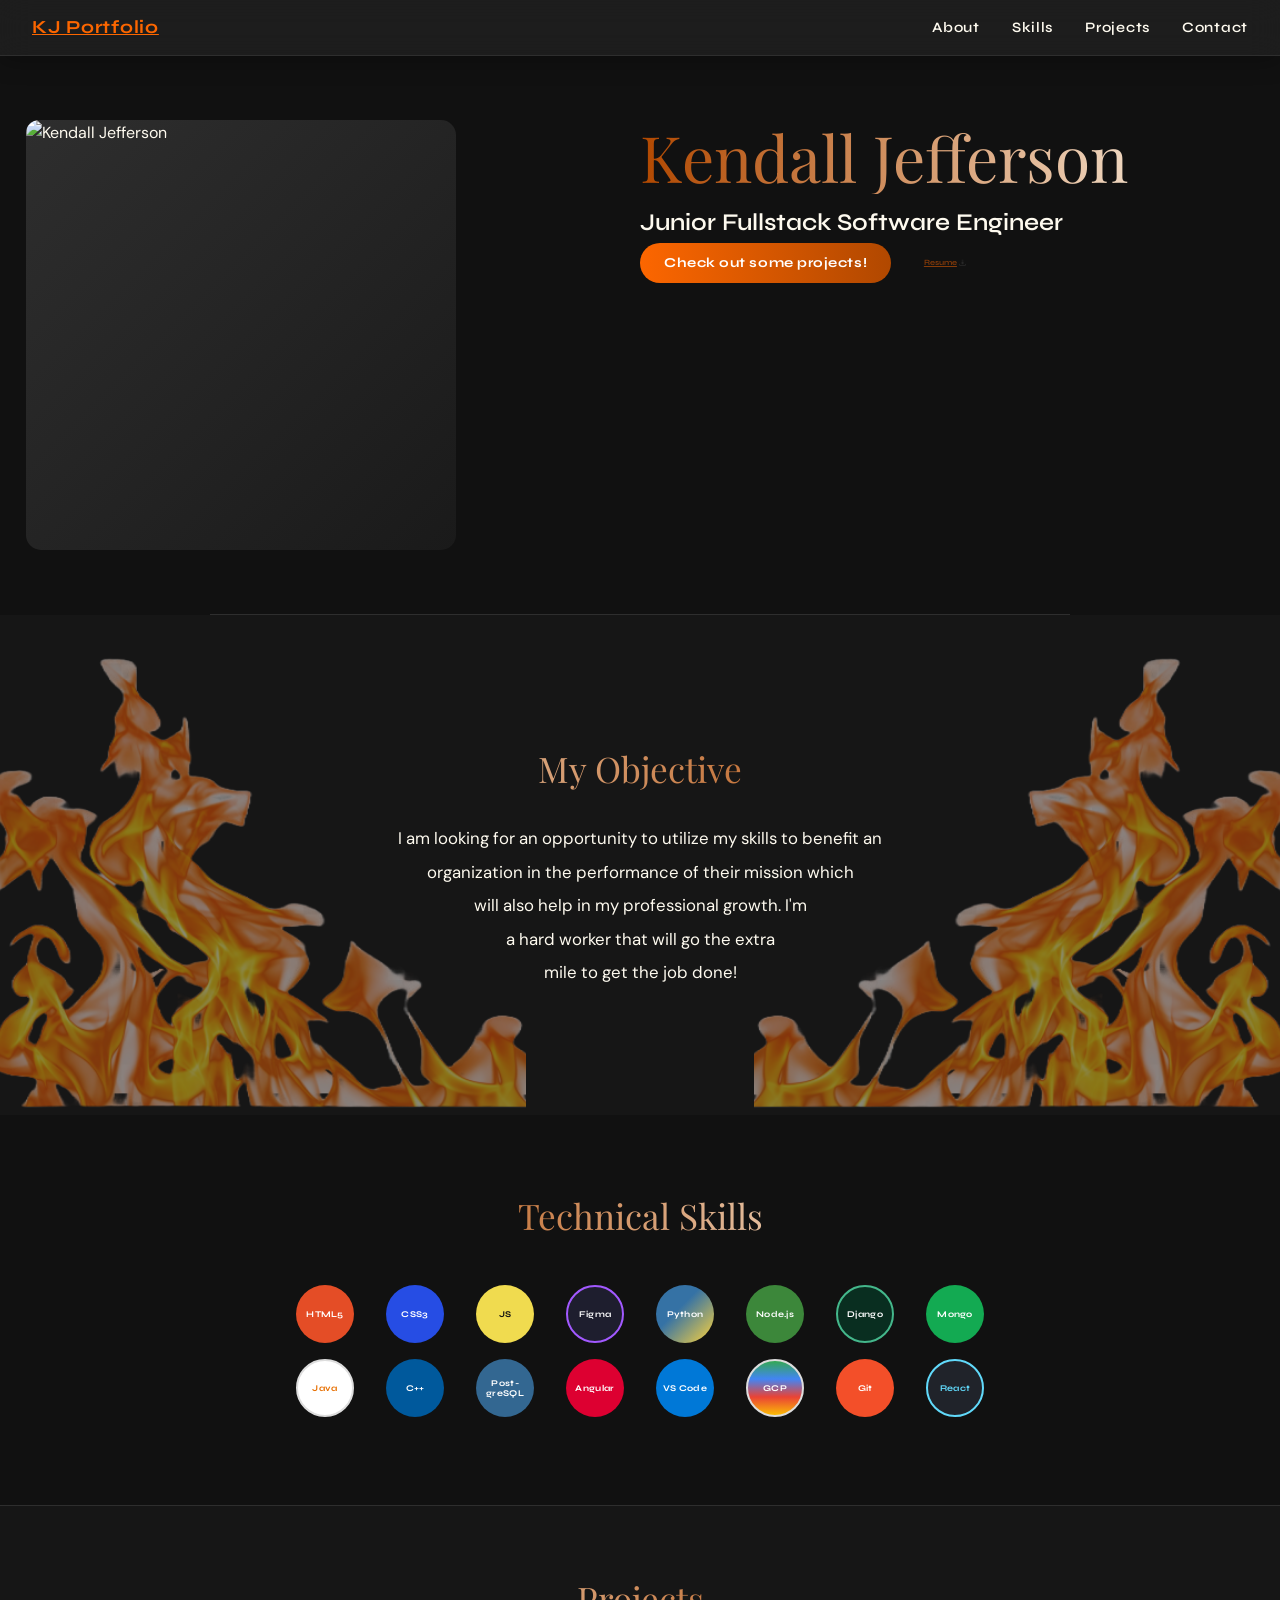
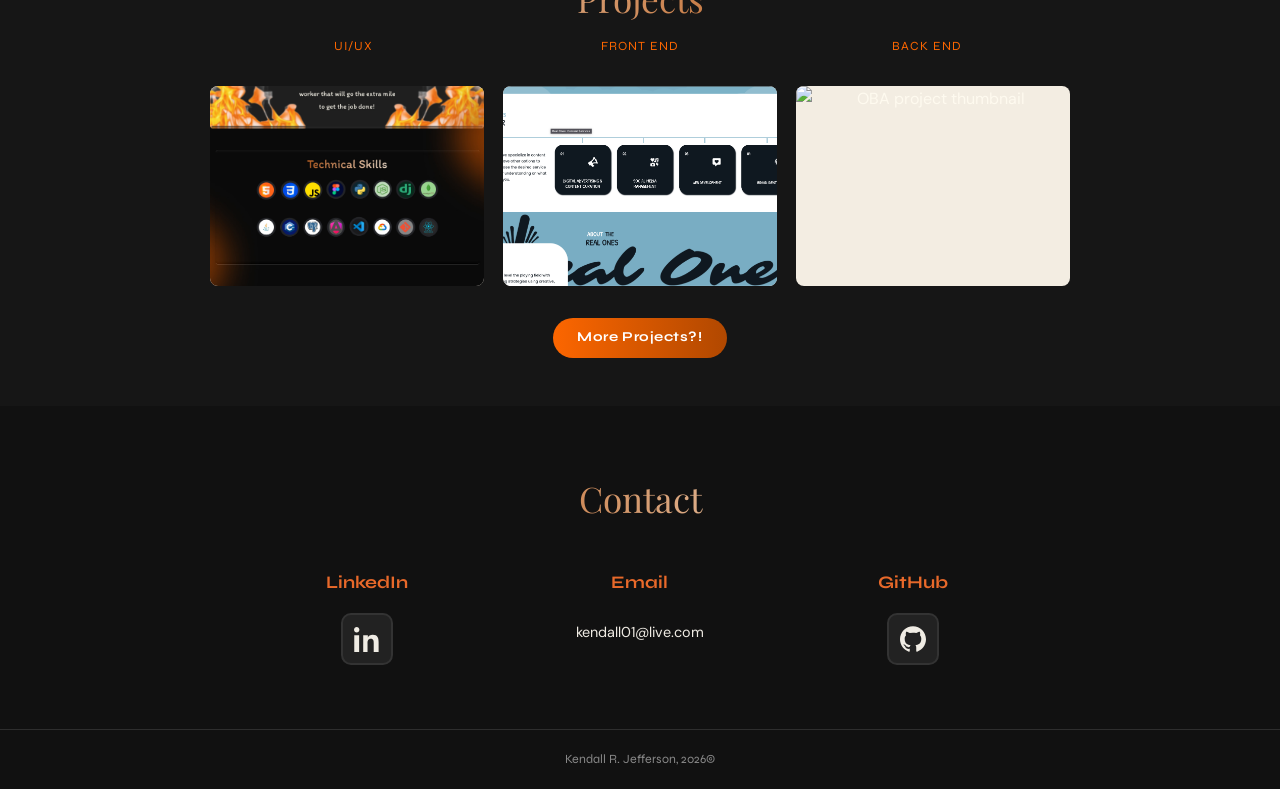
==== commit ee792cd7: "changed navbar" ====
--- a/index.html
+++ b/index.html
@@ -17,8 +17,16 @@
 
     <!-- NAV -->
     <nav>
-        <span class="nav-brand"><a href="#">KJ Portfolio</a></span>
-        <ul class="nav-links">
+        <a href="index.html" class="nav-brand">KJ Portfolio</a>
+
+        <!-- Hamburger button -->
+        <button class="nav-toggle" id="nav-toggle" aria-label="Toggle navigation">
+            <span></span>
+            <span></span>
+            <span></span>
+        </button>
+
+        <ul class="nav-links" id="nav-links">
             <li><a href="#about">About</a></li>
             <li><a href="#skills">Skills</a></li>
             <li><a href="./projects.html">Projects</a></li>
@@ -173,24 +181,37 @@
         Kendall R. Jefferson, 2026©
     </footer>
 
-    <script type="module">
-        // Import the functions you need from the SDKs you need
+    <script type="module" defer>
         import { initializeApp } from "https://www.gstatic.com/firebasejs/12.15.0/firebase-app.js";
-        // TODO: Add SDKs for Firebase products that you want to use
-        // https://firebase.google.com/docs/web/setup#available-libraries
-
-        // Your web app's Firebase configuration
+
         const firebaseConfig = {
-            apiKey: "AIzaSyAFJUlKCD_E-7y0oq67u--9D0D6ZurJrlM",
-            authDomain: "coolportfolio97.firebaseapp.com",
-            projectId: "coolportfolio97",
-            storageBucket: "coolportfolio97.firebasestorage.app",
-            messagingSenderId: "298997302881",
-            appId: "1:298997302881:web:c1f64e2bd47159935d8c20"
+            apiKey: "AIzaSyB6QTV4SH3Ge9BfTcars199DsqUB7lKTtg",
+            authDomain: "kenjeffportfolio.firebaseapp.com",
+            projectId: "kenjeffportfolio",
+            storageBucket: "kenjeffportfolio.firebasestorage.app",
+            messagingSenderId: "726034641886",
+            appId: "1:726034641886:web:f5cf9f7dfd65a5fd00634f"
         };
 
-        // Initialize Firebase
         const app = initializeApp(firebaseConfig);
+
+        // ✅ match the actual IDs in your HTML
+        const hamburger = document.getElementById("nav-toggle");
+        const navLinks = document.getElementById("nav-links");
+
+        hamburger.addEventListener("click", () => {
+            hamburger.classList.toggle("open");
+            navLinks.classList.toggle("open");
+            hamburger.setAttribute("aria-expanded", hamburger.classList.contains("open"));
+        });
+
+        document.querySelectorAll(".nav-links a").forEach(link => {
+            link.addEventListener("click", () => {
+                hamburger.classList.remove("open");
+                navLinks.classList.remove("open");
+                hamburger.setAttribute("aria-expanded", "false");
+            });
+        });
     </script>
 
 </body>
--- a/styles/style.css
+++ b/styles/style.css
@@ -38,17 +38,6 @@
 
 /* ── NAV ──────────────────────────────────────────────────── */
 nav {
-  /* position: sticky;
-  top: 0;
-  z-index: 100;
-  height: var(--nav-h);
-  background: #1c1c1c;
-  border-bottom: 1px solid #2e2e2e;
-  display: flex;
-  align-items: center;
-  justify-content: space-between;
-  padding: 0 2rem; */
-
   position: sticky;
   top: 0;
   z-index: 100;
@@ -57,6 +46,7 @@
   align-items: center;
   justify-content: space-between;
   padding: 0 2rem;
+  width: 100%;
 
   background: rgba(255, 255, 255, 0.05);
   backdrop-filter: blur(16px);
@@ -75,6 +65,29 @@
 .nav-brand a {
   text-decoration: none;
   color: var(--naval);
+}
+
+.hamburger {
+  display: none;
+  flex-direction: column;
+  justify-content: center;
+  gap: 6px;
+
+  width: 42px;
+  height: 42px;
+
+  background: transparent;
+  border: none;
+  cursor: pointer;
+}
+
+.hamburger span {
+  width: 26px;
+  height: 3px;
+  border-radius: 20px;
+  background: var(--vanilla);
+
+  transition: 0.3s ease;
 }
 
 .nav-links {
@@ -530,7 +543,7 @@
 .contact-email {
   font-size: 0.9rem;
   color: var(--text);
-  margin-top: 0.5rem;
+  margin-top: 1.5rem;
 }
 
 /* ── FOOTER ───────────────────────────────────────────────── */
@@ -543,6 +556,41 @@
   font-family: "Syne", sans-serif;
 }
 
+/* Hamburger button — hidden on desktop */
+.nav-toggle {
+  display: none;
+  flex-direction: column;
+  justify-content: center;
+  gap: 5px;
+  background: transparent;
+  border: none;
+  cursor: pointer;
+  padding: 4px;
+  z-index: 101;
+}
+
+.nav-toggle span {
+  display: block;
+  width: 24px;
+  height: 2px;
+  background: #fc6600;
+  border-radius: 2px;
+  transition:
+    transform 0.3s ease,
+    opacity 0.3s ease;
+}
+
+/* Animate hamburger to X when open */
+.nav-toggle.open span:nth-child(1) {
+  transform: translateY(7px) rotate(45deg);
+}
+.nav-toggle.open span:nth-child(2) {
+  opacity: 0;
+}
+.nav-toggle.open span:nth-child(3) {
+  transform: translateY(-7px) rotate(-45deg);
+}
+
 /* ── FADE-IN ANIMATION ────────────────────────────────────── */
 @keyframes fadeUp {
   from {
@@ -567,6 +615,10 @@
     text-align: center;
   }
 
+  .nav-brand {
+    font-size: 1rem;
+  }
+
   .hero-photo {
     display: none;
   }
@@ -580,10 +632,49 @@
   .subCont {
     display: flex;
     padding: 0 1rem;
+    justify-content: center;
   }
 
   .flame-left,
   .flame-right {
     width: 60%;
   }
-}
+
+  .skill-row {
+    gap: 1rem;
+    margin-bottom: 0.5rem;
+  }
+
+  .nav-toggle {
+    display: flex;
+  }
+
+  .nav-links {
+    display: none;
+    flex-direction: column;
+    position: absolute;
+    top: var(--nav-h);
+    left: 0;
+    right: 0;
+    background: rgba(28, 28, 28, 0.97);
+    backdrop-filter: blur(16px);
+    padding: 1rem 2rem;
+    gap: 1rem;
+    border-bottom: 1px solid rgba(255, 255, 255, 0.08);
+    z-index: 100;
+  }
+
+  .nav-links.open {
+    display: flex;
+  }
+
+  .nav-links a {
+    font-size: 1rem;
+    padding: 0.5rem 0;
+    border-bottom: 1px solid #2e2e2e;
+  }
+
+  .nav-links li:last-child a {
+    border-bottom: none;
+  }
+}
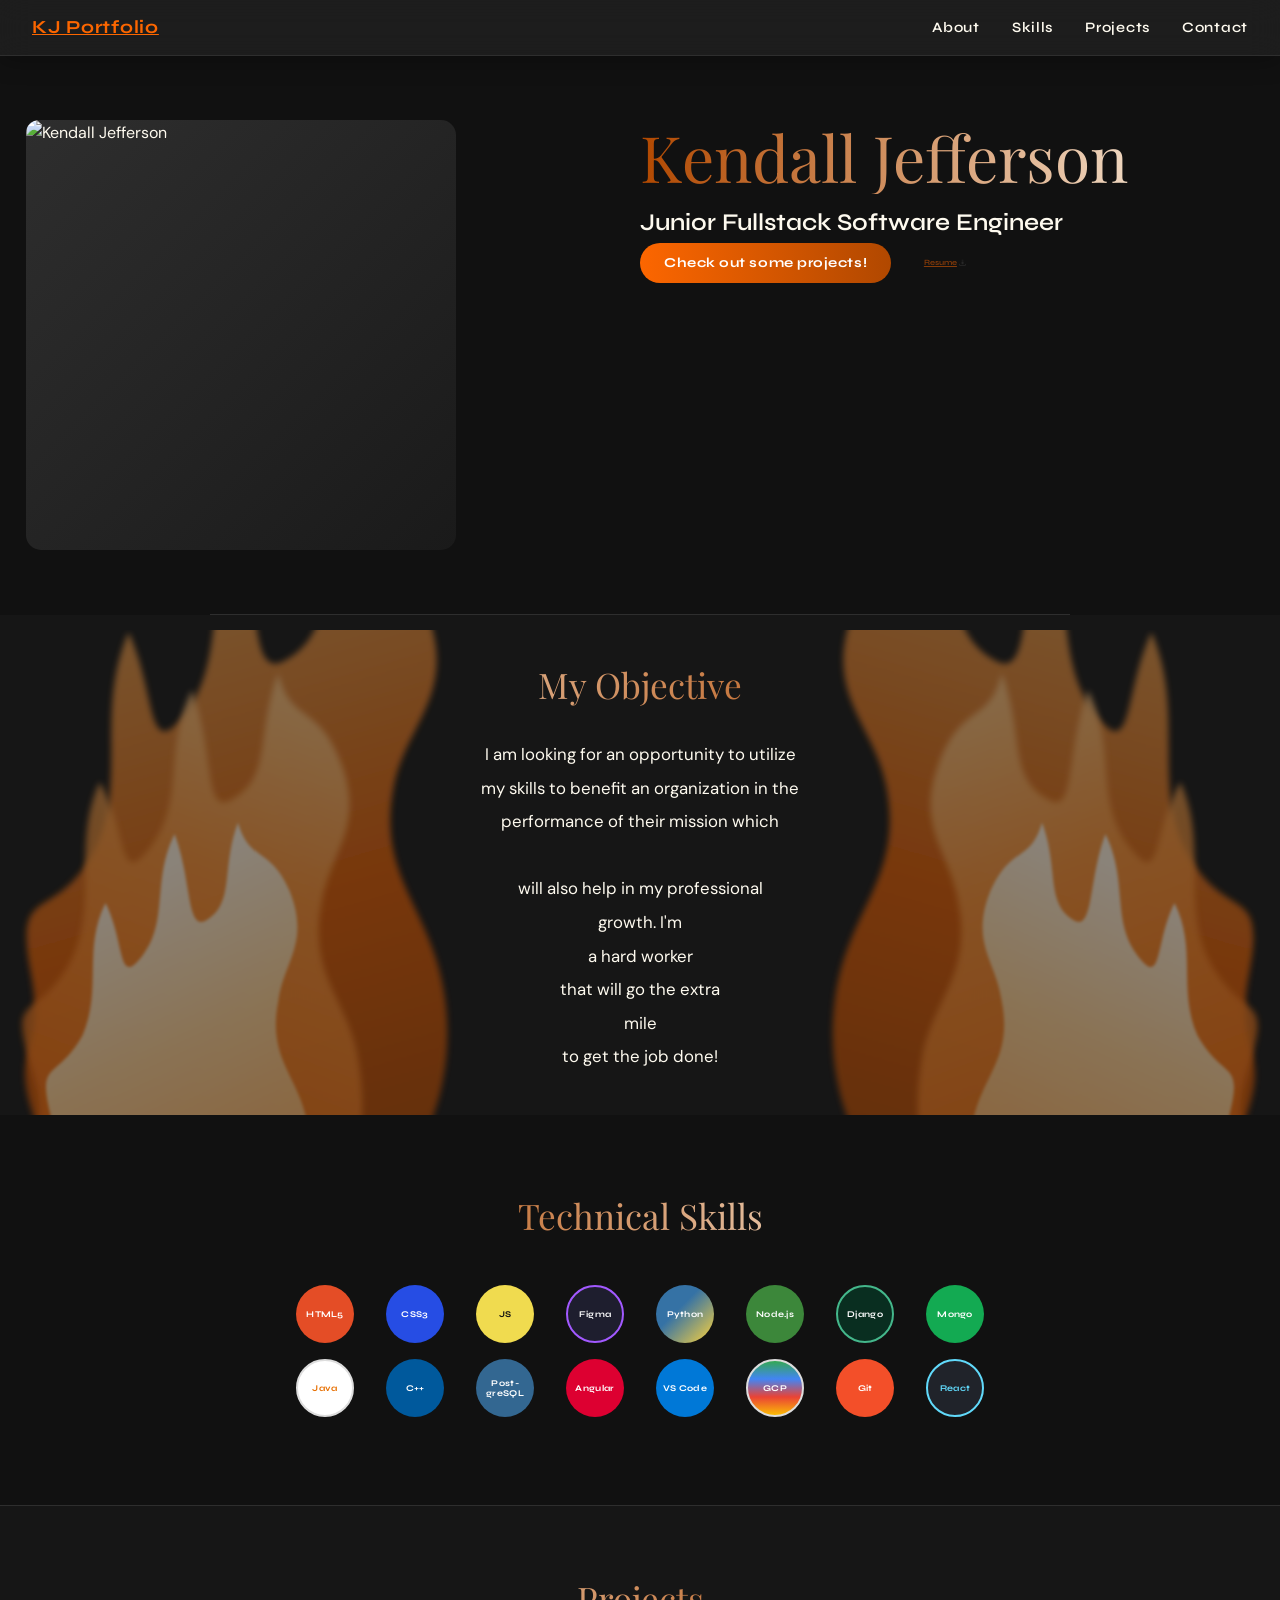
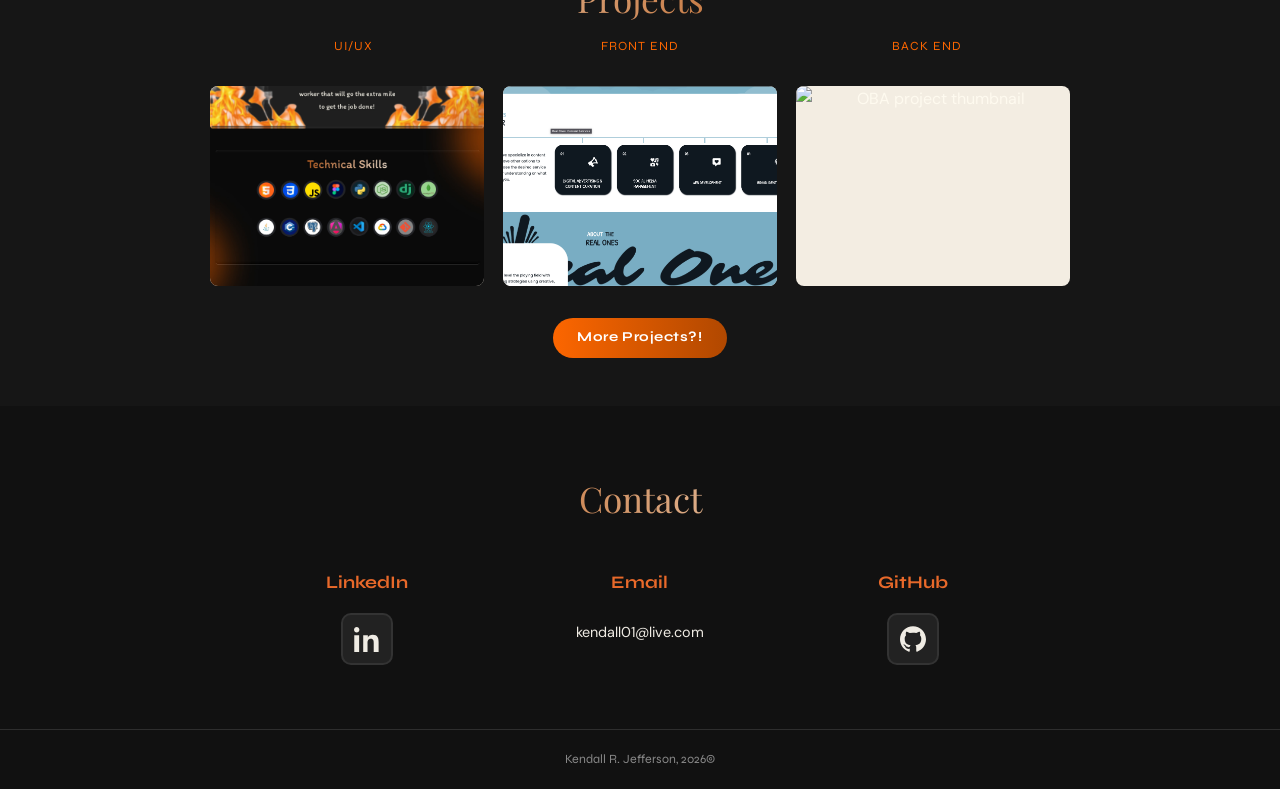
==== commit cc38caac: "flame change" ====
--- a/index.html
+++ b/index.html
@@ -5,6 +5,8 @@
     <meta charset="UTF-8" />
     <meta name="viewport" content="width=device-width, initial-scale=1.0" />
     <link rel="icon" type="image/x-icon" href="./assets/KJ_favicon.ico">
+    <link rel="apple-touch-icon" href="./assets/KJ_logo.png">
+
     <title>KJ Portfolio – Kendall Jefferson</title>
     <link
         href="https://fonts.googleapis.com/css2?family=Playfair+Display:wght@400;700&family=Syne:wght@400;600;700&family=DM+Sans:wght@300;400;500&display=swap"
@@ -59,16 +61,91 @@
 
     <!-- OBJECTIVE -->
     <section id="objective">
-        <img class="flame-left" src="./assets/fireFlame.png" alt="" />
-        <img class="flame-right" src="./assets/fireFlame.png" alt="" />
+        <svg aria-hidden="true" focusable="false" style="position:absolute;width:0;height:0;overflow:hidden;">
+            <defs>
+                <linearGradient id="grad-outer" x1="0" y1="1" x2="0.15" y2="0">
+                    <stop offset="0%" stop-color="var(--rust)" />
+                    <stop offset="55%" stop-color="var(--naval)" />
+                    <stop offset="100%" stop-color="#ffb35c" />
+                </linearGradient>
+                <linearGradient id="grad-mid" x1="0.1" y1="1" x2="-0.1" y2="0">
+                    <stop offset="0%" stop-color="var(--naval)" />
+                    <stop offset="60%" stop-color="#ff9a3c" />
+                    <stop offset="100%" stop-color="#ffd9a0" />
+                </linearGradient>
+                <linearGradient id="grad-inner" x1="-0.05" y1="1" x2="0.2" y2="0">
+                    <stop offset="0%" stop-color="#ff9a3c" />
+                    <stop offset="65%" stop-color="#ffd9a0" />
+                    <stop offset="100%" stop-color="var(--vanilla)" />
+                </linearGradient>
+                <filter id="soften" x="-40%" y="-40%" width="180%" height="180%">
+                    <feGaussianBlur stdDeviation="1.1" />
+                </filter>
+                <filter id="soften-tight" x="-40%" y="-40%" width="180%" height="180%">
+                    <feGaussianBlur stdDeviation="0.55" />
+                </filter>
+            </defs>
+        </svg>
+
+        <svg class="flame-left" viewBox="0 0 200 300" preserveAspectRatio="xMidYMid slice" aria-hidden="true"
+            focusable="false">
+            <path class="tongue tongue-outer" fill="url(#grad-outer)" opacity="0.85" filter="url(#soften)" d="M97,300 C55,278 22,240 28,192 C32,160 52,150 46,118
+       C42,96 24,86 34,58 C44,32 58,40 62,18
+       C72,46 66,64 84,74 C96,80 92,54 100,26
+       C112,50 104,72 118,92 C132,110 128,86 138,64
+       C150,92 138,116 150,140 C164,166 178,150 172,182
+       C166,214 182,206 168,240 C156,268 148,252 132,278
+       C120,296 108,292 97,300 Z" />
+            <path class="tongue tongue-mid" fill="url(#grad-mid)" opacity="0.8" filter="url(#soften)" d="M99,300 C70,282 52,252 58,214 C61,192 76,184 71,158
+       C68,140 56,132 64,110 C72,88 82,96 86,78
+       C94,100 88,114 102,122 C112,128 108,106 116,84
+       C126,104 118,122 130,138 C142,154 138,134 148,116
+       C158,138 148,158 158,178 C170,200 180,188 172,214
+       C164,240 176,234 164,262 C154,284 146,270 132,290
+       C122,300 110,296 99,300 Z" />
+            <path class="tongue tongue-inner" fill="url(#grad-inner)" opacity="0.9" filter="url(#soften-tight)" d="M100,300 C82,286 70,262 76,234 C79,218 90,212 86,192
+       C84,178 75,172 82,154 C89,138 96,144 100,130
+       C106,146 101,158 111,164 C118,168 116,150 122,134
+       C130,150 124,164 133,176 C142,188 139,172 146,158
+       C154,174 147,188 154,204 C163,220 170,212 165,232
+       C160,252 168,248 160,268 C154,284 148,274 138,288
+       C130,296 118,294 100,300 Z" />
+        </svg>
+
+        <svg class="flame-right" viewBox="0 0 200 300" preserveAspectRatio="xMidYMid slice" aria-hidden="true"
+            focusable="false">
+            <path class="tongue tongue-outer" fill="url(#grad-outer)" opacity="0.85" filter="url(#soften)" d="M97,300 C55,278 22,240 28,192 C32,160 52,150 46,118
+       C42,96 24,86 34,58 C44,32 58,40 62,18
+       C72,46 66,64 84,74 C96,80 92,54 100,26
+       C112,50 104,72 118,92 C132,110 128,86 138,64
+       C150,92 138,116 150,140 C164,166 178,150 172,182
+       C166,214 182,206 168,240 C156,268 148,252 132,278
+       C120,296 108,292 97,300 Z" />
+            <path class="tongue tongue-mid" fill="url(#grad-mid)" opacity="0.8" filter="url(#soften)" d="M99,300 C70,282 52,252 58,214 C61,192 76,184 71,158
+       C68,140 56,132 64,110 C72,88 82,96 86,78
+       C94,100 88,114 102,122 C112,128 108,106 116,84
+       C126,104 118,122 130,138 C142,154 138,134 148,116
+       C158,138 148,158 158,178 C170,200 180,188 172,214
+       C164,240 176,234 164,262 C154,284 146,270 132,290
+       C122,300 110,296 99,300 Z" />
+            <path class="tongue tongue-inner" fill="url(#grad-inner)" opacity="0.9" filter="url(#soften-tight)" d="M100,300 C82,286 70,262 76,234 C79,218 90,212 86,192
+       C84,178 75,172 82,154 C89,138 96,144 100,130
+       C106,146 101,158 111,164 C118,168 116,150 122,134
+       C130,150 124,164 133,176 C142,188 139,172 146,158
+       C154,174 147,188 154,204 C163,220 170,212 165,232
+       C160,252 168,248 160,268 C154,284 148,274 138,288
+       C130,296 118,294 100,300 Z" />
+        </svg>
 
         <div class="aboutText">
             <h2>My Objective</h2>
             <p>
-                I am looking for an opportunity to utilize my skills to benefit an
-                organization in the performance of their mission which<br> will
-                also help in my professional growth. I'm<br> a hard
-                worker that will go the extra<br> mile
+                I am looking for an opportunity to utilize <br class="obj-break-mobile"> my skills to benefit an
+                organization in the<br class="obj-break-mobile"> performance of their
+                mission which<br class="obj-break-desktop"> <br class="obj-break-mobile"> will also help in my
+                professional<br class="obj-break-mobile"> growth. I'm<br class="obj-break-desktop"> a hard worker <br
+                    class="obj-break-mobile">
+                that will go the extra<br class="obj-break-desktop"> mile <br class="obj-break-mobile">
                 to get the job done!
             </p>
 
--- a/styles/style.css
+++ b/styles/style.css
@@ -633,6 +633,8 @@
     display: flex;
     padding: 0 1rem;
     justify-content: center;
+    flex-direction: column;
+    align-items: center;
   }
 
   .flame-left,
